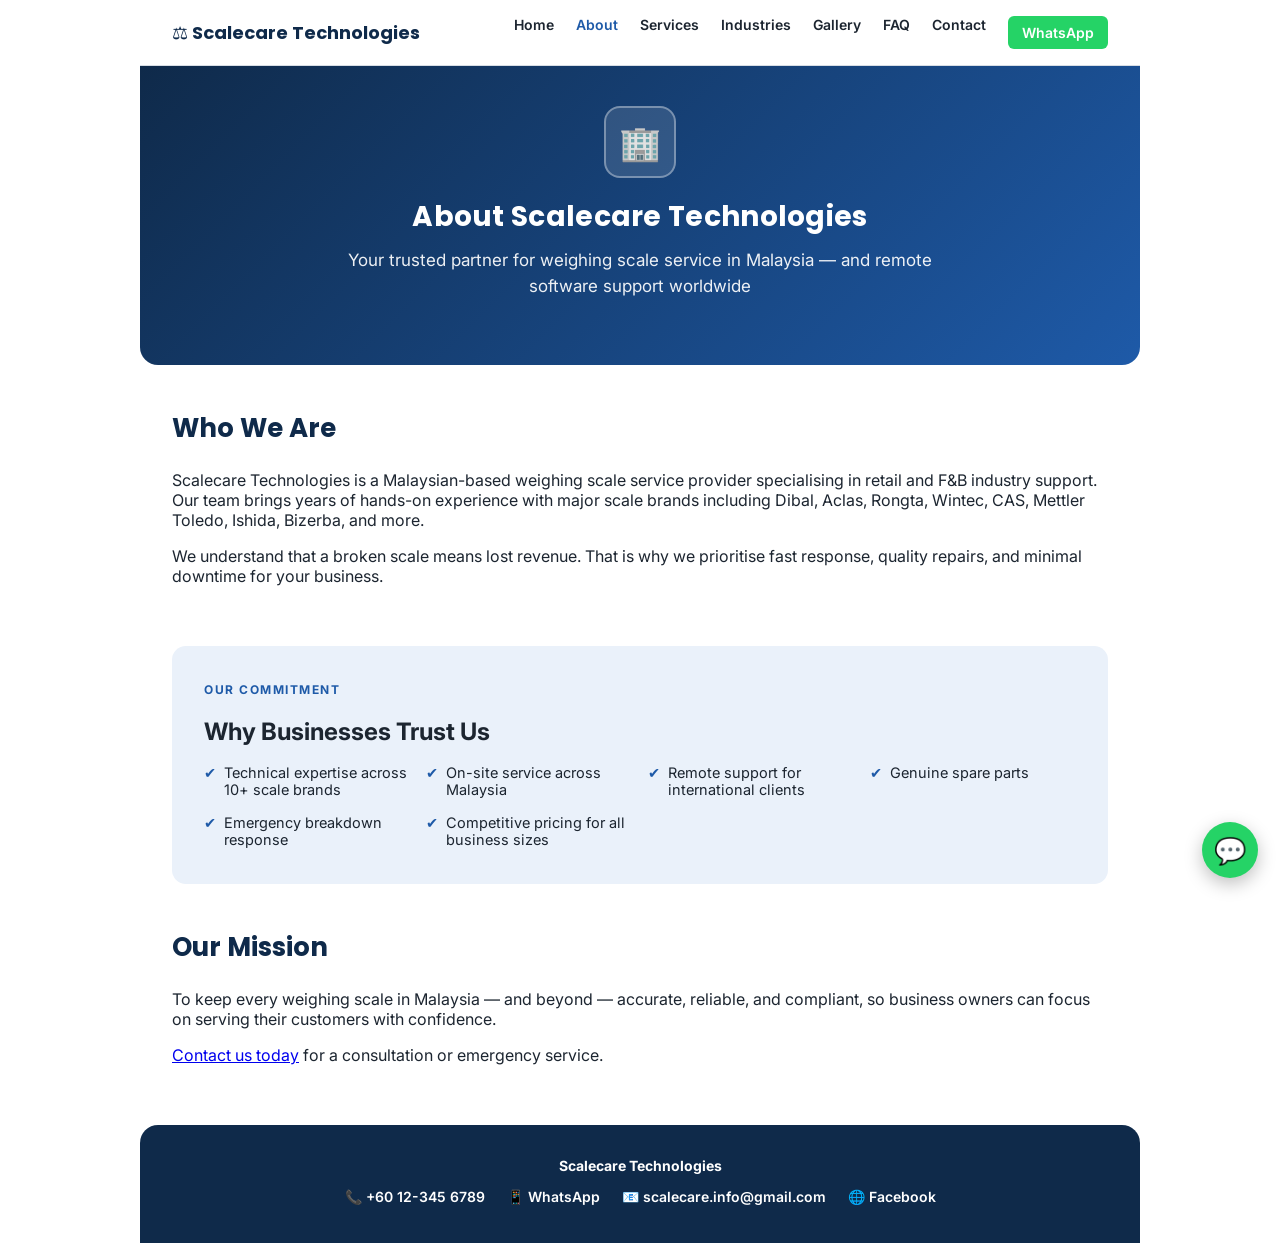
==== about.html @ 8f7f8a6a "Full SEO audit fixes: OG tags, canonical, sitemap, robots, favicon, FAQ schema, testimonials, intern" ====
<!DOCTYPE html>
<html lang="en">
<head>
<meta charset="UTF-8">
<meta name="viewport" content="width=device-width, initial-scale=1.0">
<title>About Us | Weighing Scale Service Malaysia | Scalecare Technologies</title>
<meta name="description" content="About Scalecare Technologies — your trusted weighing scale service provider for retail and F&B businesses in Malaysia. Learn about our team, experience, and commitment to quality.">
<meta property="og:title" content="About Scalecare Technologies — Weighing Scale Service Malaysia">
<meta property="og:description" content="Trusted weighing scale service for retail and F&B businesses across Malaysia and remote software support worldwide.">
<meta property="og:type" content="website">
<meta property="og:url" content="https://scalecarehub.com.my/about.html">
<meta property="og:image" content="https://scalecarehub.com.my/og-image.png">
<meta name="twitter:card" content="summary_large_image">
<link rel="canonical" href="https://scalecarehub.com.my/about.html">
<link rel="stylesheet" href="styles.css">
<link rel="preconnect" href="https://fonts.googleapis.com">
<link rel="preconnect" href="https://fonts.gstatic.com" crossorigin>
<link href="https://fonts.googleapis.com/css2?family=Inter:wght@400;600;700&family=Poppins:wght@700&display=swap" rel="stylesheet">
<link rel="icon" href="data:image/svg+xml,<svg xmlns='http://www.w3.org/2000/svg' viewBox='0 0 100 100'><text y='.9em' font-size='90'>&#x2696;&#xFE0F;</text></svg>">
</head>
<body>

<nav class="sch-topnav">
  <a class="sch-brand" href="index.html">&#x2696;&#xFE0F; Scalecare Technologies</a>
  <div class="sch-nav-links">
    <a href="index.html">Home</a>
    <a href="about.html" class="active">About</a>
    <a href="services.html">Services</a>
    <a href="industries.html">Industries</a>
    <a href="gallery.html">Gallery</a>
    <a href="faq.html">FAQ</a>
    <a href="contact.html">Contact</a>
    <a class="sch-nav-wa" href="https://wa.me/60123456789?text=Hi%20Scalecare%20Technologies%2C%20I%27d%20like%20to%20inquire%20about%20your%20weighing%20scale%20services." target="_blank" rel="noopener noreferrer">WhatsApp</a>
  </div>
</nav>

<div class="sch-wrap">
  <div class="sch-hero" style="padding:40px 32px;">
    <div class="sch-icon">&#x1F3E2;</div>
    <h1 style="font-size:28px;">About Scalecare Technologies</h1>
    <p class="sch-sub">Your trusted partner for weighing scale service in Malaysia &mdash; and remote software support worldwide</p>
  </div>

  <div class="sch-section">
    <h2>Who We Are</h2>
    <p>Scalecare Technologies is a Malaysian-based weighing scale service provider specialising in retail and F&amp;B industry support. Our team brings years of hands-on experience with major scale brands including Dibal, Aclas, Rongta, Wintec, CAS, Mettler Toledo, Ishida, Bizerba, and more.</p>
    <p>We understand that a broken scale means lost revenue. That is why we prioritise fast response, quality repairs, and minimal downtime for your business.</p>
  </div>

  <div class="sch-why">
    <div class="sch-eyebrow">Our Commitment</div>
    <h2 style="margin-bottom:0;">Why Businesses Trust Us</h2>
    <div class="sch-why-grid">
      <div class="sch-why-item"><span>&#x2714;</span> Technical expertise across 10+ scale brands</div>
      <div class="sch-why-item"><span>&#x2714;</span> On-site service across Malaysia</div>
      <div class="sch-why-item"><span>&#x2714;</span> Remote support for international clients</div>
      <div class="sch-why-item"><span>&#x2714;</span> Genuine spare parts</div>
      <div class="sch-why-item"><span>&#x2714;</span> Emergency breakdown response</div>
      <div class="sch-why-item"><span>&#x2714;</span> Competitive pricing for all business sizes</div>
    </div>
  </div>

  <div class="sch-section" style="padding-top:0;">
    <h2>Our Mission</h2>
    <p>To keep every weighing scale in Malaysia &mdash; and beyond &mdash; accurate, reliable, and compliant, so business owners can focus on serving their customers with confidence.</p>
    <p><a href="contact.html">Contact us today</a> for a consultation or emergency service.</p>
  </div>

  <div class="sch-footer">
    <strong>Scalecare Technologies</strong>
    <div class="sch-contact-row">
      <a href="tel:+60123456789">&#x1F4DE; +60 12-345 6789</a>
      <a href="https://wa.me/60123456789?text=Hi%20Scalecare%20Technologies%2C%20I%27d%20like%20to%20inquire%20about%20your%20weighing%20scale%20services." target="_blank" rel="noopener noreferrer">&#x1F4F1; WhatsApp</a>
      <a href="mailto:scalecare.info@gmail.com">&#x1F4E7; scalecare.info@gmail.com</a>
      <a href="https://www.facebook.com/scalecarehub" target="_blank" rel="noopener noreferrer">&#x1F310; Facebook</a>
    </div>
  </div>
</div>
<a class="sch-wa-float" href="https://wa.me/60123456789?text=Hi%20Scalecare%20Technologies%2C%20I%27d%20like%20to%20inquire%20about%20your%20weighing%20scale%20services." target="_blank" rel="noopener noreferrer" title="Chat on WhatsApp">&#x1F4AC;</a>
</body>
</html>
---- styles.css ----
:root{
  --sch-navy:#0F2A4A;
  --sch-blue:#1E5AA8;
  --sch-blue-light:#EAF1FA;
  --sch-gray:#F4F6F8;
  --sch-gray-line:#D8DEE5;
  --sch-text:#1C2530;
  --sch-whatsapp:#25D366;
}
*{ box-sizing:border-box; }
body{
  margin:0;
  font-family:'Inter',system-ui,-apple-system,Segoe UI,Roboto,Arial,sans-serif;
  color:var(--sch-text);
  background:#fff;
}
img{ max-width:100%; display:block; }

/* ---- Top nav ---- */
.sch-topnav{
  display:flex;
  align-items:center;
  justify-content:space-between;
  padding:16px 32px;
  border-bottom:1px solid var(--sch-gray-line);
  max-width:1000px;
  margin:0 auto;
}
.sch-brand{
  font-family:'Poppins',system-ui,sans-serif;
  font-weight:700;
  font-size:18px;
  color:var(--sch-navy);
  text-decoration:none;
  display:flex;
  align-items:center;
  gap:8px;
}
.sch-nav-links{
  display:flex;
  gap:22px;
  flex-wrap:wrap;
}
.sch-nav-links a{
  color:var(--sch-text);
  text-decoration:none;
  font-size:14px;
  font-weight:600;
}
.sch-nav-links a.active,
.sch-nav-links a:hover{ color:var(--sch-blue); }
.sch-nav-wa{
  background:var(--sch-whatsapp);
  color:#fff !important;
  padding:8px 14px;
  border-radius:6px;
}

.sch-wrap{
  max-width:1000px;
  margin:0 auto;
  position:relative;
}

.sch-hero{
  background:linear-gradient(135deg, var(--sch-navy) 0%, var(--sch-blue) 100%);
  color:#fff;
  padding:56px 32px 64px;
  text-align:center;
  border-radius:0 0 18px 18px;
}
.sch-hero .sch-icon{
  width:72px;height:72px;margin:0 auto 18px;
  background:rgba(255,255,255,.12);
  border:2px solid rgba(255,255,255,.35);
  border-radius:16px;
  display:flex;align-items:center;justify-content:center;
  font-size:34px;
}
.sch-hero h1{
  font-family:'Poppins',system-ui,sans-serif;
  font-size:34px;
  font-weight:700;
  margin:0 0 10px;
  letter-spacing:.3px;
}
.sch-hero p.sch-sub{
  font-size:17px;
  max-width:620px;
  margin:0 auto 26px;
  opacity:.92;
  line-height:1.5;
}
.sch-hero p.sch-lead{
  font-size:14px;
  max-width:680px;
  margin:0 auto;
  opacity:.85;
  line-height:1.6;
}
.sch-cta-row{
  margin-top:26px;
  display:flex;
  gap:14px;
  justify-content:center;
  flex-wrap:wrap;
}
.sch-btn{
  display:inline-flex;
  align-items:center;
  gap:8px;
  padding:12px 22px;
  border-radius:8px;
  font-weight:600;
  font-size:14px;
  text-decoration:none;
  border:2px solid transparent;
}
.sch-btn-primary{ background:var(--sch-whatsapp); color:#fff; }
.sch-btn-outline{ background:transparent; color:#fff; border-color:rgba(255,255,255,.6); }

.sch-section{ padding:44px 32px; }
.sch-eyebrow{
  text-transform:uppercase;
  letter-spacing:1.5px;
  font-size:12px;
  font-weight:700;
  color:var(--sch-blue);
  margin:0 0 8px;
}
.sch-section h2{
  font-family:'Poppins',system-ui,sans-serif;
  font-size:26px;
  margin:0 0 22px;
  color:var(--sch-navy);
}
.sch-grid{
  display:grid;
  grid-template-columns:repeat(auto-fit,minmax(230px,1fr));
  gap:14px;
}
.sch-card{
  background:var(--sch-gray);
  border:1px solid var(--sch-gray-line);
  border-left:4px solid var(--sch-blue);
  border-radius:8px;
  padding:14px 16px;
  font-size:14.5px;
  display:flex;
  align-items:flex-start;
  gap:10px;
}
.sch-card .chk{ color:var(--sch-blue); font-weight:700; }

.sch-why{
  background:var(--sch-blue-light);
  border-radius:14px;
  padding:36px 32px;
  margin:0 32px 44px;
}
.sch-why-grid{
  display:grid;
  grid-template-columns:repeat(auto-fit,minmax(200px,1fr));
  gap:16px;
  margin-top:18px;
}
.sch-why-item{ font-size:14.5px; display:flex; gap:8px; }
.sch-why-item span{ color:var(--sch-blue); font-weight:700; }

.sch-brands{
  display:flex;
  flex-wrap:wrap;
  gap:10px;
  margin-top:14px;
}
.sch-pill{
  background:#fff;
  border:1px solid var(--sch-gray-line);
  color:var(--sch-navy);
  font-size:13px;
  font-weight:600;
  padding:8px 14px;
  border-radius:20px;
}

.sch-coverage{
  columns:3;
  column-gap:22px;
  font-size:14.5px;
  line-height:2;
}
@media(max-width:600px){ .sch-coverage{ columns:2; } .sch-topnav{ flex-direction:column; gap:12px; } }

.sch-footer{
  background:var(--sch-navy);
  color:#fff;
  padding:32px;
  border-radius:18px 18px 0 0;
  text-align:center;
  font-size:14px;
}
.sch-footer .sch-contact-row{
  display:flex;
  gap:22px;
  justify-content:center;
  flex-wrap:wrap;
  margin:14px 0 6px;
  font-weight:600;
}
.sch-footer a{ color:#fff; text-decoration:none; }
.sch-footer .sch-fine{ opacity:.65; font-size:12px; margin-top:10px; }

.sch-wa-float{
  position:fixed;
  bottom:22px;
  right:22px;
  background:var(--sch-whatsapp);
  color:#fff;
  width:56px;height:56px;
  border-radius:50%;
  display:flex;align-items:center;justify-content:center;
  font-size:26px;
  text-decoration:none;
  box-shadow:0 6px 18px rgba(0,0,0,.25);
  z-index:999;
}

/* ---- FAQ page ---- */
.sch-faq-item{ border-bottom:1px solid var(--sch-gray-line); padding:16px 0; }
.sch-faq-item:first-child{ border-top:1px solid var(--sch-gray-line); }
.sch-faq-q{ font-weight:700; color:var(--sch-navy); font-size:15.5px; margin-bottom:6px; }
.sch-faq-a{ font-size:14.5px; color:var(--sch-text); opacity:.9; }

/* ---- Contact page ---- */
.sch-contact-grid{
  display:grid;
  grid-template-columns:repeat(auto-fit,minmax(220px,1fr));
  gap:16px;
  margin-top:18px;
}
.sch-contact-card{
  background:var(--sch-blue-light);
  border-radius:10px;
  padding:20px;
  text-align:center;
  text-decoration:none;
  color:var(--sch-navy);
  font-weight:700;
  font-size:15px;
}
.sch-contact-card .ic{ font-size:26px; display:block; margin-bottom:8px; }
.sch-hours{
  background:var(--sch-navy);
  color:#fff;
  border-radius:12px;
  padding:24px 28px;
  margin:0 32px 44px;
}
.sch-hours .badge{
  display:inline-block;
  background:var(--sch-whatsapp);
  color:#fff;
  font-size:12px;
  font-weight:700;
  padding:4px 10px;
  border-radius:20px;
  margin-top:10px;
}
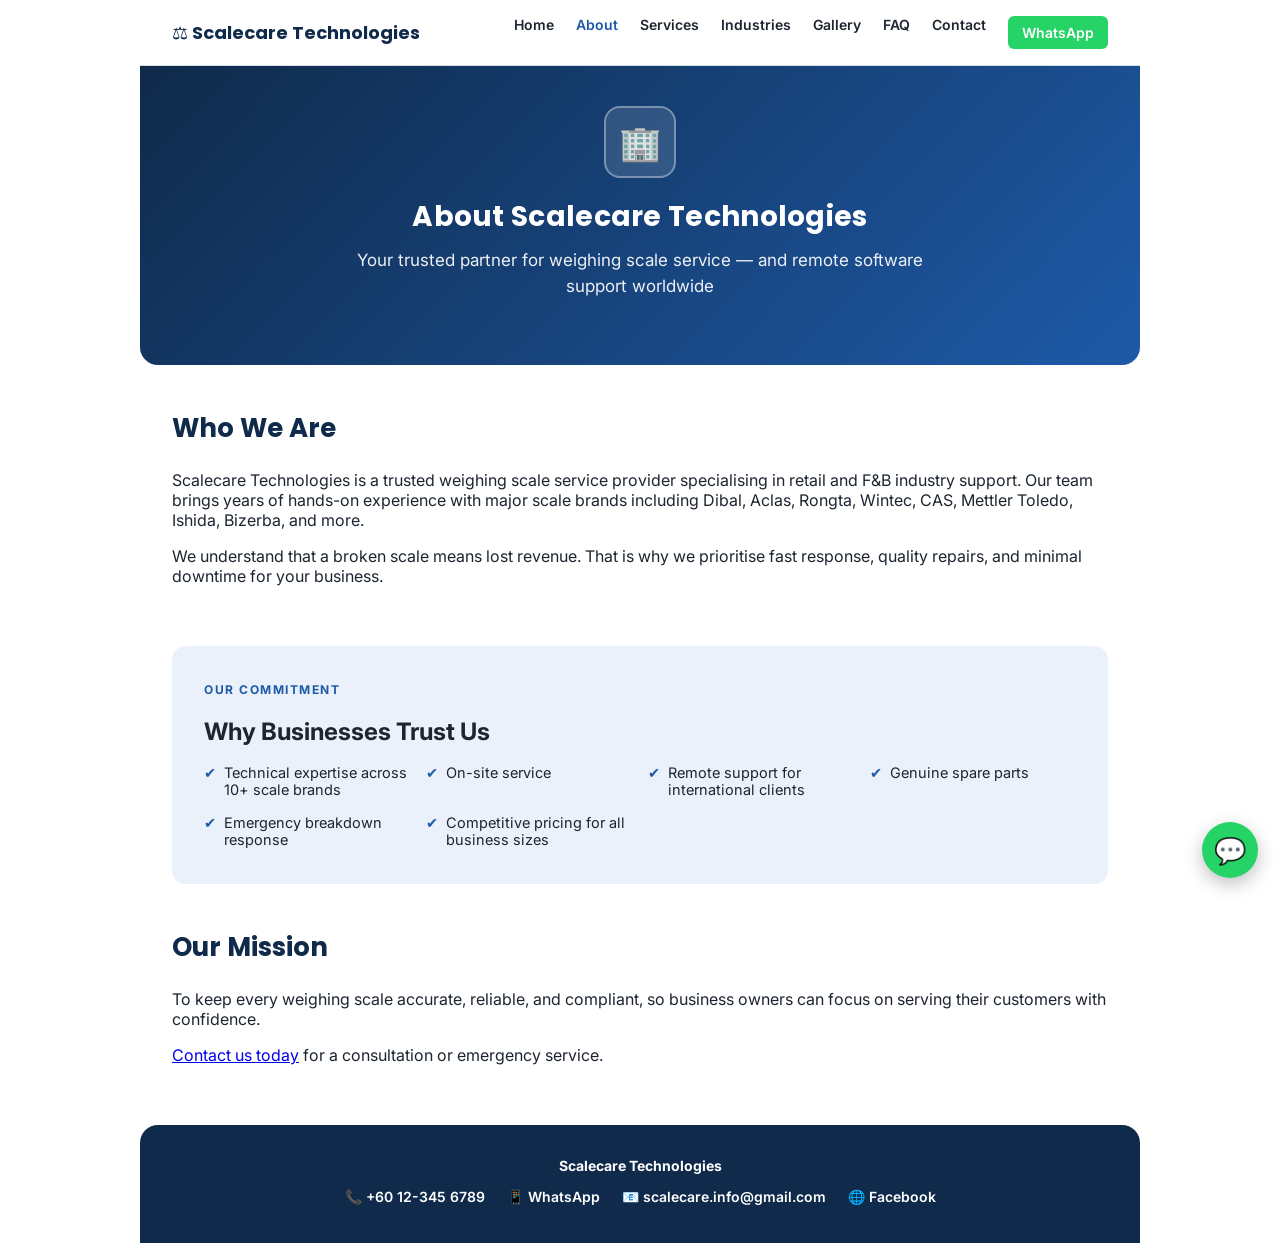
==== commit 0a20c3db: "Remove all Malaysia mentions from every page, keep only Scalecare Technologies branding" ====
--- a/about.html
+++ b/about.html
@@ -3,10 +3,10 @@
 <head>
 <meta charset="UTF-8">
 <meta name="viewport" content="width=device-width, initial-scale=1.0">
-<title>About Us | Weighing Scale Service Malaysia | Scalecare Technologies</title>
-<meta name="description" content="About Scalecare Technologies — your trusted weighing scale service provider for retail and F&B businesses in Malaysia. Learn about our team, experience, and commitment to quality.">
-<meta property="og:title" content="About Scalecare Technologies — Weighing Scale Service Malaysia">
-<meta property="og:description" content="Trusted weighing scale service for retail and F&B businesses across Malaysia and remote software support worldwide.">
+<title>About Us | Weighing Scale Service | Scalecare Technologies</title>
+<meta name="description" content="About Scalecare Technologies — your trusted weighing scale service provider for retail and F&B businesses. Learn about our team, experience, and commitment to quality.">
+<meta property="og:title" content="About Scalecare Technologies — Weighing Scale Service">
+<meta property="og:description" content="Trusted weighing scale service for retail and F&B businesses and remote software support worldwide.">
 <meta property="og:type" content="website">
 <meta property="og:url" content="https://scalecarehub.com.my/about.html">
 <meta property="og:image" content="https://scalecarehub.com.my/og-image.png">
@@ -38,12 +38,12 @@
   <div class="sch-hero" style="padding:40px 32px;">
     <div class="sch-icon">&#x1F3E2;</div>
     <h1 style="font-size:28px;">About Scalecare Technologies</h1>
-    <p class="sch-sub">Your trusted partner for weighing scale service in Malaysia &mdash; and remote software support worldwide</p>
+    <p class="sch-sub">Your trusted partner for weighing scale service &mdash; and remote software support worldwide</p>
   </div>
 
   <div class="sch-section">
     <h2>Who We Are</h2>
-    <p>Scalecare Technologies is a Malaysian-based weighing scale service provider specialising in retail and F&amp;B industry support. Our team brings years of hands-on experience with major scale brands including Dibal, Aclas, Rongta, Wintec, CAS, Mettler Toledo, Ishida, Bizerba, and more.</p>
+    <p>Scalecare Technologies is a trusted weighing scale service provider specialising in retail and F&amp;B industry support. Our team brings years of hands-on experience with major scale brands including Dibal, Aclas, Rongta, Wintec, CAS, Mettler Toledo, Ishida, Bizerba, and more.</p>
     <p>We understand that a broken scale means lost revenue. That is why we prioritise fast response, quality repairs, and minimal downtime for your business.</p>
   </div>
 
@@ -52,7 +52,7 @@
     <h2 style="margin-bottom:0;">Why Businesses Trust Us</h2>
     <div class="sch-why-grid">
       <div class="sch-why-item"><span>&#x2714;</span> Technical expertise across 10+ scale brands</div>
-      <div class="sch-why-item"><span>&#x2714;</span> On-site service across Malaysia</div>
+      <div class="sch-why-item"><span>&#x2714;</span> On-site service</div>
       <div class="sch-why-item"><span>&#x2714;</span> Remote support for international clients</div>
       <div class="sch-why-item"><span>&#x2714;</span> Genuine spare parts</div>
       <div class="sch-why-item"><span>&#x2714;</span> Emergency breakdown response</div>
@@ -62,7 +62,7 @@
 
   <div class="sch-section" style="padding-top:0;">
     <h2>Our Mission</h2>
-    <p>To keep every weighing scale in Malaysia &mdash; and beyond &mdash; accurate, reliable, and compliant, so business owners can focus on serving their customers with confidence.</p>
+    <p>To keep every weighing scale accurate, reliable, and compliant, so business owners can focus on serving their customers with confidence.</p>
     <p><a href="contact.html">Contact us today</a> for a consultation or emergency service.</p>
   </div>
 
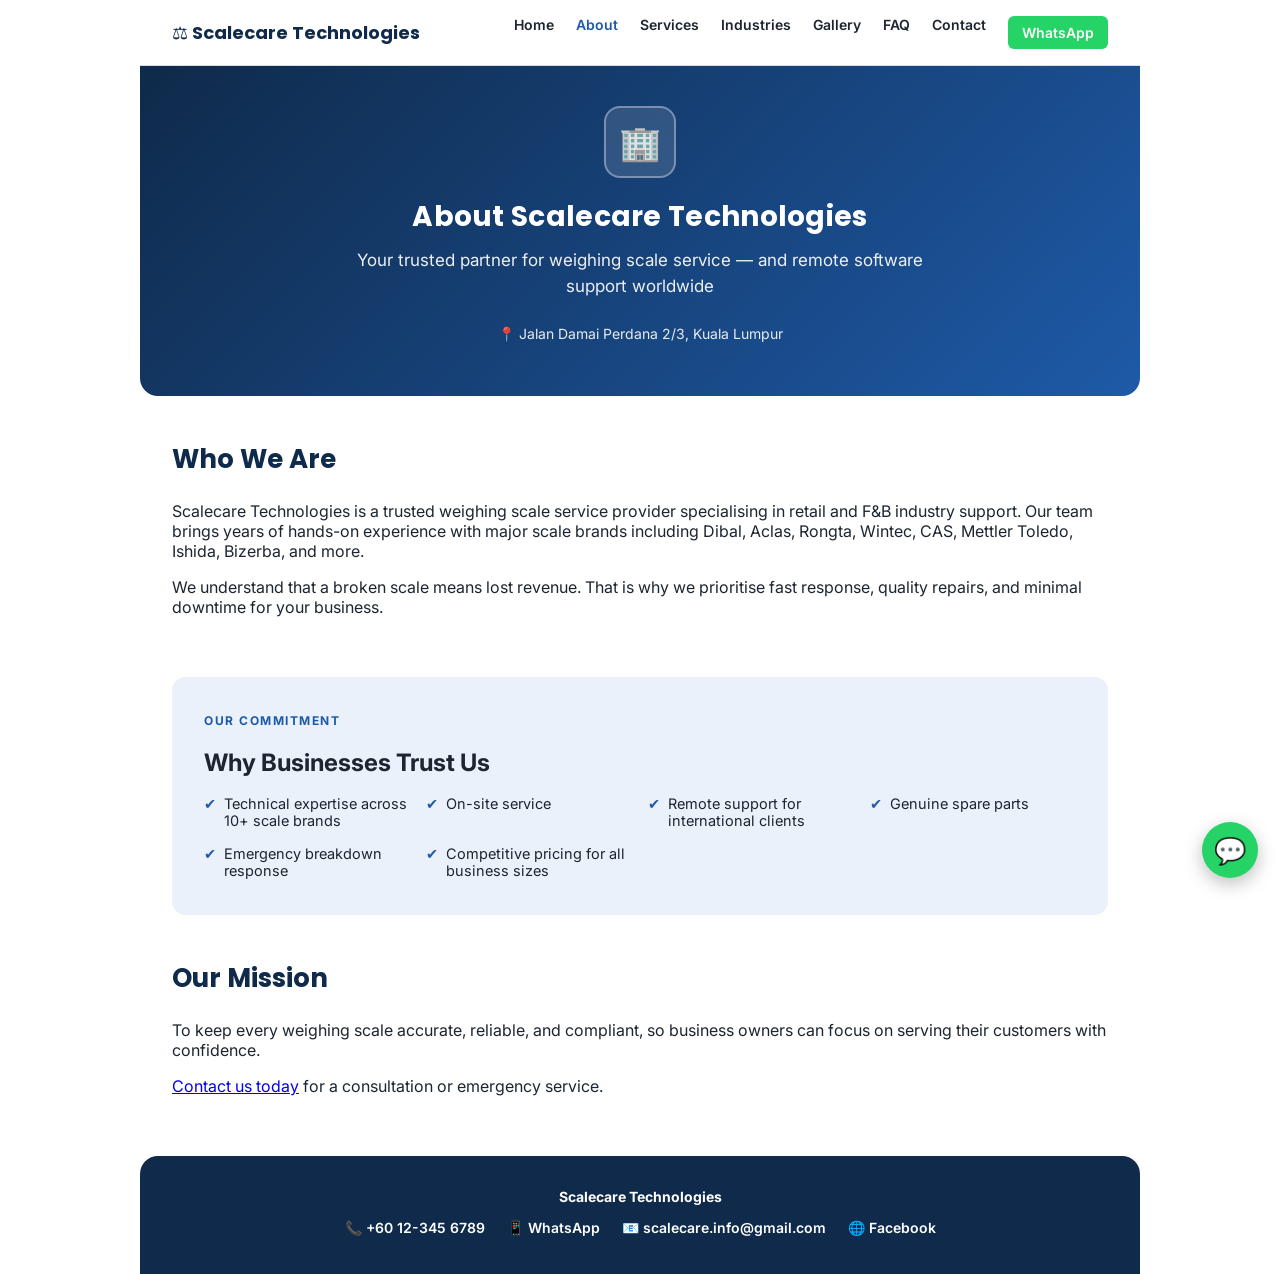
==== commit 1fe198a8: "Switch canonical domain to myscalecare.thesoft.workers.dev, add physical address" ====
--- a/about.html
+++ b/about.html
@@ -1,6 +1,14 @@
 <!DOCTYPE html>
 <html lang="en">
 <head>
+<!-- Google tag (gtag.js) -->
+<script async src="https://www.googletagmanager.com/gtag/js?id=G-SDTGR3PHH9"></script>
+<script>
+  window.dataLayer = window.dataLayer || [];
+  function gtag(){dataLayer.push(arguments);}
+  gtag('js', new Date());
+  gtag('config', 'G-SDTGR3PHH9');
+</script>
 <meta charset="UTF-8">
 <meta name="viewport" content="width=device-width, initial-scale=1.0">
 <title>About Us | Weighing Scale Service | Scalecare Technologies</title>
@@ -8,15 +16,26 @@
 <meta property="og:title" content="About Scalecare Technologies — Weighing Scale Service">
 <meta property="og:description" content="Trusted weighing scale service for retail and F&B businesses and remote software support worldwide.">
 <meta property="og:type" content="website">
-<meta property="og:url" content="https://scalecarehub.com.my/about.html">
-<meta property="og:image" content="https://scalecarehub.com.my/og-image.png">
+<meta property="og:url" content="https://myscalecare.thesoft.workers.dev/about.html">
+<meta property="og:image" content="https://myscalecare.thesoft.workers.dev/og-image.png">
 <meta name="twitter:card" content="summary_large_image">
-<link rel="canonical" href="https://scalecarehub.com.my/about.html">
+<link rel="canonical" href="https://myscalecare.thesoft.workers.dev/about.html">
 <link rel="stylesheet" href="styles.css">
 <link rel="preconnect" href="https://fonts.googleapis.com">
 <link rel="preconnect" href="https://fonts.gstatic.com" crossorigin>
 <link href="https://fonts.googleapis.com/css2?family=Inter:wght@400;600;700&family=Poppins:wght@700&display=swap" rel="stylesheet">
-<link rel="icon" href="data:image/svg+xml,<svg xmlns='http://www.w3.org/2000/svg' viewBox='0 0 100 100'><text y='.9em' font-size='90'>&#x2696;&#xFE0F;</text></svg>">
+<link rel="icon" type="image/svg+xml" href="/logo.svg">
+<link rel="apple-touch-icon" href="/logo.svg">
+<script type="application/ld+json">
+{
+  "@context": "https://schema.org",
+  "@type": "BreadcrumbList",
+  "itemListElement": [
+    {"@type": "ListItem","position": 1,"name": "Home","item": "https://myscalecare.thesoft.workers.dev/"},
+    {"@type": "ListItem","position": 2,"name": "About","item": "https://myscalecare.thesoft.workers.dev/about.html"}
+  ]
+}
+</script>
 </head>
 <body>
 
@@ -39,6 +58,7 @@
     <div class="sch-icon">&#x1F3E2;</div>
     <h1 style="font-size:28px;">About Scalecare Technologies</h1>
     <p class="sch-sub">Your trusted partner for weighing scale service &mdash; and remote software support worldwide</p>
+    <p style="font-size:14px;margin-top:14px;opacity:.9;">&#x1F4CD; Jalan Damai Perdana 2/3, Kuala Lumpur</p>
   </div>
 
   <div class="sch-section">
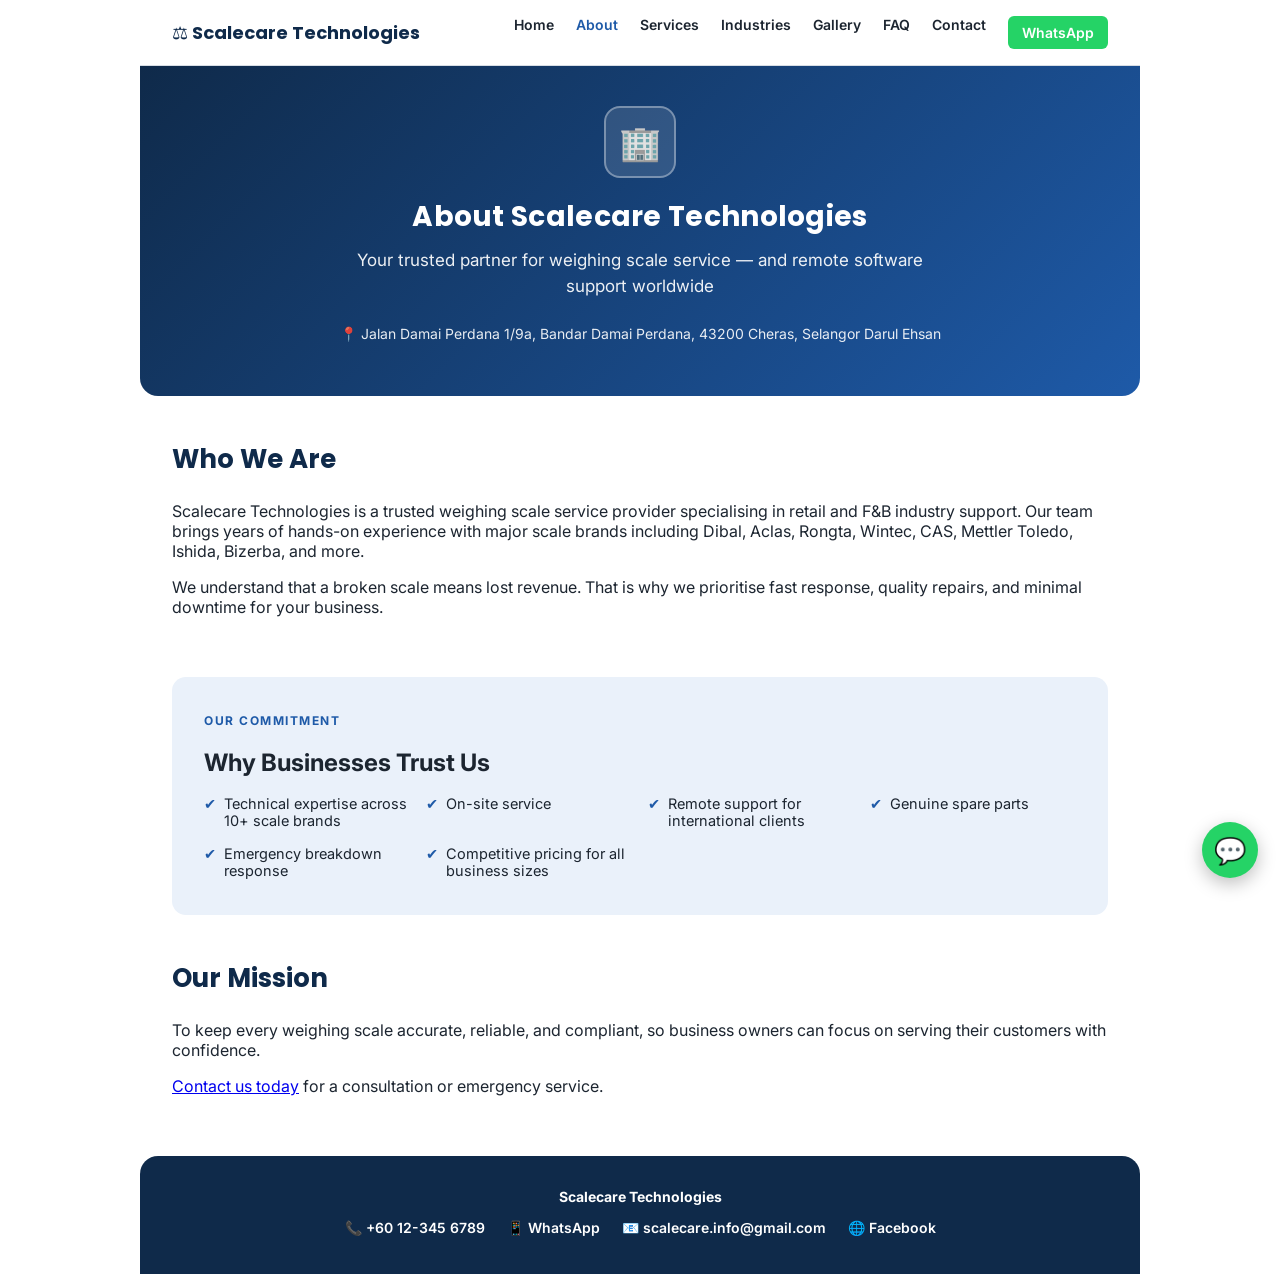
==== commit 16aaa7ee: "Update to full physical address" ====
--- a/about.html
+++ b/about.html
@@ -58,7 +58,7 @@
     <div class="sch-icon">&#x1F3E2;</div>
     <h1 style="font-size:28px;">About Scalecare Technologies</h1>
     <p class="sch-sub">Your trusted partner for weighing scale service &mdash; and remote software support worldwide</p>
-    <p style="font-size:14px;margin-top:14px;opacity:.9;">&#x1F4CD; Jalan Damai Perdana 2/3, Kuala Lumpur</p>
+    <p style="font-size:14px;margin-top:14px;opacity:.9;">&#x1F4CD; Jalan Damai Perdana 1/9a, Bandar Damai Perdana, 43200 Cheras, Selangor Darul Ehsan</p>
   </div>
 
   <div class="sch-section">
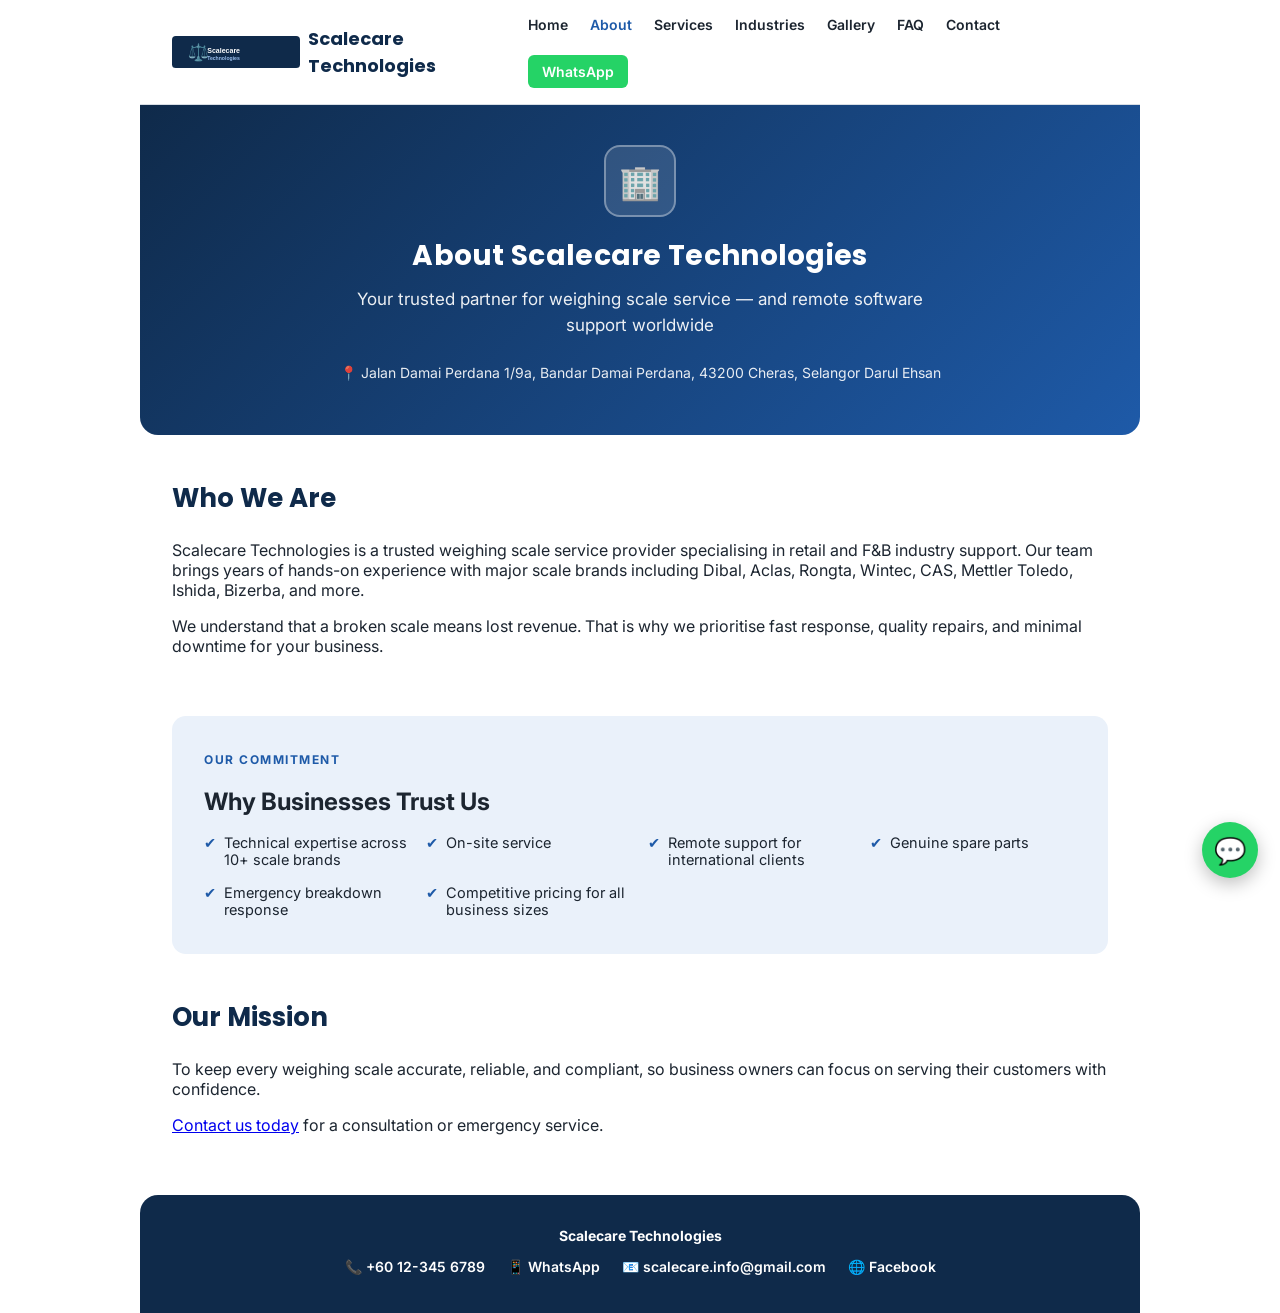
==== commit 4e4f39df: "Use img/logo.svg for favicon, nav brand, hero icon & schema" ====
--- a/about.html
+++ b/about.html
@@ -24,8 +24,8 @@
 <link rel="preconnect" href="https://fonts.googleapis.com">
 <link rel="preconnect" href="https://fonts.gstatic.com" crossorigin>
 <link href="https://fonts.googleapis.com/css2?family=Inter:wght@400;600;700&family=Poppins:wght@700&display=swap" rel="stylesheet">
-<link rel="icon" type="image/svg+xml" href="/logo.svg">
-<link rel="apple-touch-icon" href="/logo.svg">
+<link rel="icon" type="image/svg+xml" href="img/logo.svg">
+<link rel="apple-touch-icon" href="img/logo.svg">
 <script type="application/ld+json">
 {
   "@context": "https://schema.org",
@@ -40,7 +40,7 @@
 <body>
 
 <nav class="sch-topnav">
-  <a class="sch-brand" href="index.html">&#x2696;&#xFE0F; Scalecare Technologies</a>
+  <a class="sch-brand" href="index.html"><img src="img/logo.svg" alt="Scalecare Technologies" class="sch-brand-logo"> Scalecare Technologies</a>
   <div class="sch-nav-links">
     <a href="index.html">Home</a>
     <a href="about.html" class="active">About</a>
--- a/styles.css
+++ b/styles.css
@@ -36,6 +36,8 @@
   align-items:center;
   gap:8px;
 }
+.sch-brand-logo{ height:32px; width:auto; }
+.sch-hero-logo{ height:48px; width:auto; }
 .sch-nav-links{
   display:flex;
   gap:22px;
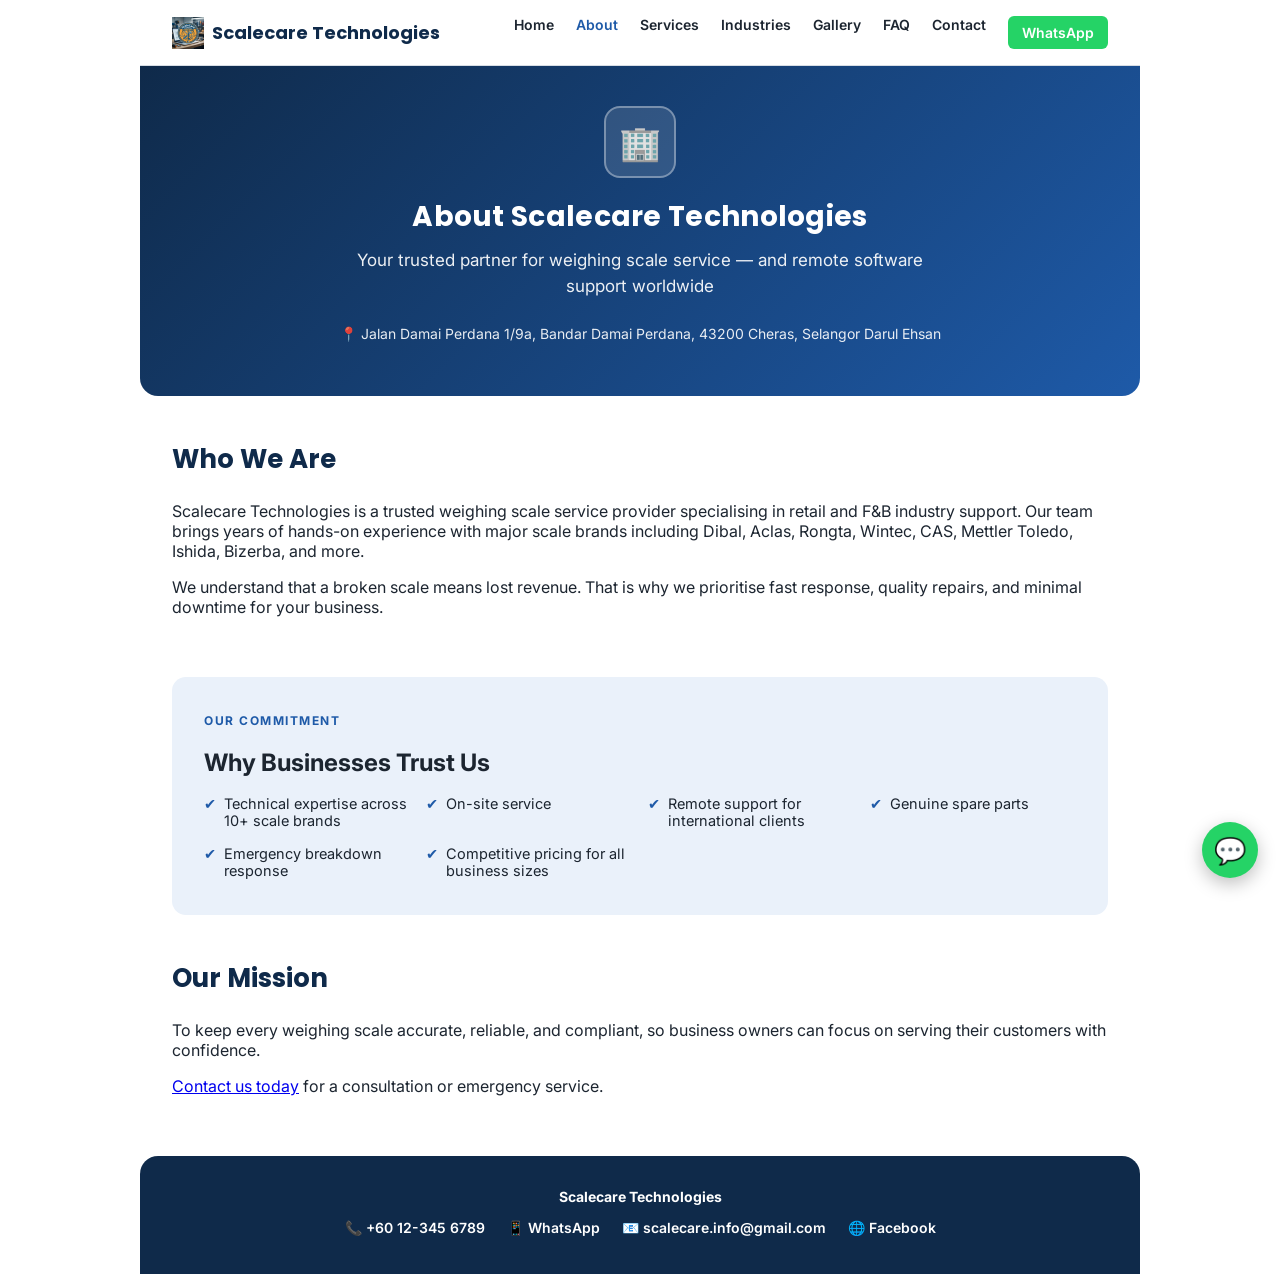
==== commit 1c5c2715: "Switch visual logo references to logo.png" ====
--- a/about.html
+++ b/about.html
@@ -40,7 +40,7 @@
 <body>
 
 <nav class="sch-topnav">
-  <a class="sch-brand" href="index.html"><img src="img/logo.svg" alt="Scalecare Technologies" class="sch-brand-logo"> Scalecare Technologies</a>
+  <a class="sch-brand" href="index.html"><img src="img/logo.png" alt="Scalecare Technologies" class="sch-brand-logo"> Scalecare Technologies</a>
   <div class="sch-nav-links">
     <a href="index.html">Home</a>
     <a href="about.html" class="active">About</a>
